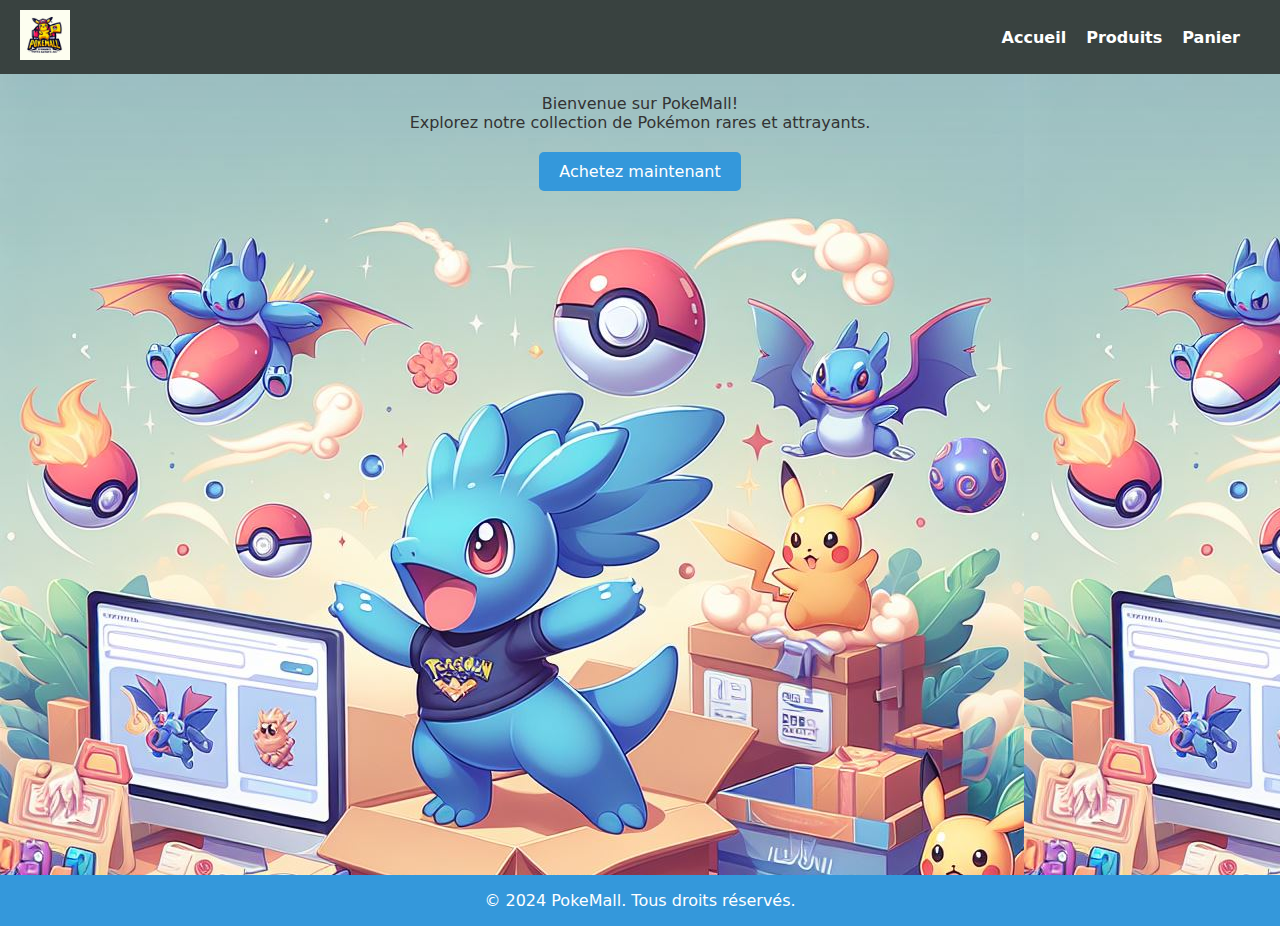
==== index.html @ 3dedf16a ":hammer: ADD 3 pages, 'panier' not started" ====
<!DOCTYPE html>
<html lang="fr">
<head>
    <meta charset="UTF-8">
    <meta name="viewport" content="width=device-width, initial-scale=1.0">
    <title>Accueil - PokeMall</title>
    <link rel="stylesheet" href="style.css">
</head>
<body>
    <header>
        <nav class="navbar">
            <div class="navbar-logo">
                <img src="img/logo1.jpg" alt="PokeMall Logo">
            </div>
            <ul class="navbar-links">
                <li><a href="#" class="active">Accueil</a></li>
                <li><a href="produits.html">Produits</a></li>
                <li><a href="panier.html">Panier</a></li>
            </ul>
        </nav>
    </header>

    <div id="home-content">
        <p>Bienvenue sur PokeMall!</p>
        <p>Explorez notre collection de Pokémon rares et attrayants.</p>
        <a href="produits.html" id="buy-button">Achetez maintenant</a>
    </div>

    <footer>
        <p>&copy; 2024 PokeMall. Tous droits réservés.</p>
    </footer>

    <script src="js/btn.js"></script>
    <script src="js/search-bar.js"></script>
    <script src="js/main-poke.js"></script>
    <script src="js/tri-types.js"></script>
    <script src="js/tri-lvl.js"></script>
    <script src="js/tri-prix.js"></script>
</body>
</html>
---- style.css ----
@charset "UTF-8";
footer {
  background-color: #3498db;
  color: #fff;
  text-align: center;
  padding: 1rem 0;
  flex-shrink: 0;
}

header {
  background-color: #394240;
  padding: 10px 20px;
}

.navbar {
  display: flex;
  justify-content: space-between;
  align-items: center;
}

.navbar-logo img {
  width: 50px;
}

.navbar-links {
  list-style: none;
  display: flex;
}

.navbar-links li {
  margin-right: 20px;
}

.navbar-links a {
  text-decoration: none;
  color: #fff;
  font-weight: bold;
  transition: color 0.3s ease;
}

.navbar-links a:hover {
  color: #ffd700;
}

#home-content {
  padding: 20px;
  text-align: center;
  color: #333;
  background-image: url("img/background-accueil.jpg");
  height: 89vh;
}

#buy-button {
  display: inline-block;
  padding: 10px 20px;
  margin-top: 20px;
  background-color: #3498db;
  color: #fff;
  text-decoration: none;
  border-radius: 5px;
}

#panier-content {
  padding: 20px;
  text-align: center;
  color: #333;
}

main {
  display: flex;
  flex-wrap: wrap;
  justify-content: space-around;
  padding: 1em;
}

.pokemon-card {
  background-color: #ecf0f1;
  border-radius: 8px;
  box-shadow: 0 4px 8px rgba(0, 0, 0, 0.1);
  padding: 1em;
  margin: 1em;
  text-align: center;
}
.pokemon-card img {
  max-width: 100%;
  height: auto;
}

* {
  margin: 0;
  padding: 0;
  box-sizing: border-box;
}

html {
  font-family: system-ui, -apple-system, BlinkMacSystemFont, "Segoe UI", Roboto, Oxygen, Ubuntu, Cantarell, "Open Sans", "Helvetica Neue", sans-serif;
}

/* Désactive la sélection de texte */
body {
  -webkit-user-select: none; /* Safari */
  -moz-user-select: none; /* Firefox */
  -ms-user-select: none; /* Internet Explorer/Edge */
  user-select: none; /* Standard */
}

/* Désactive le surlignement */
::selection {
  background-color: transparent;
}

/*# sourceMappingURL=style.css.map */
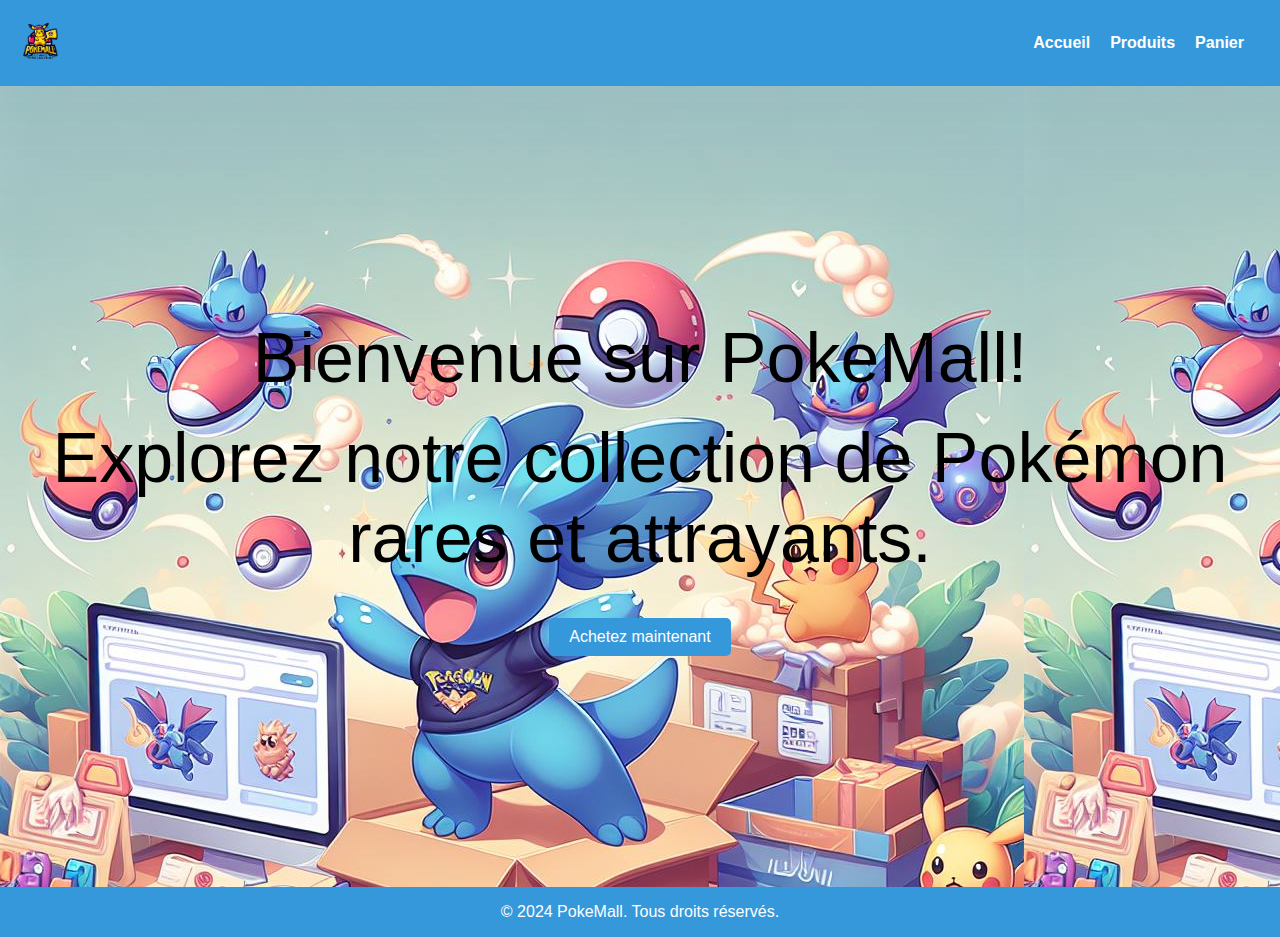
==== commit 04fb4e5b: ":art: UPDATE css" ====
--- a/index.html
+++ b/index.html
@@ -10,7 +10,7 @@
     <header>
         <nav class="navbar">
             <div class="navbar-logo">
-                <img src="img/logo1.jpg" alt="PokeMall Logo">
+                <img src="img/logo1.png" alt="PokeMall Logo">
             </div>
             <ul class="navbar-links">
                 <li><a href="#" class="active">Accueil</a></li>
@@ -36,5 +36,6 @@
     <script src="js/tri-types.js"></script>
     <script src="js/tri-lvl.js"></script>
     <script src="js/tri-prix.js"></script>
+    <script src="js/panier.js"></script>
 </body>
 </html>
--- a/style.css
+++ b/style.css
@@ -48,9 +48,17 @@
   color: #333;
   background-image: url("img/background-accueil.jpg");
   height: 89vh;
+  display: flex;
+  flex-direction: column;
+  justify-content: center;
+  align-items: center;
 }
-
-#buy-button {
+#home-content p {
+  color: black;
+  margin-bottom: 20px;
+  font-size: 70px;
+}
+#home-content #buy-button {
   display: inline-block;
   padding: 10px 20px;
   margin-top: 20px;
@@ -66,14 +74,83 @@
   color: #333;
 }
 
-main {
+body {
+  font-family: "Arial", sans-serif;
+  margin: 0;
+  padding: 0;
+  background-color: #f8f9fa;
+}
+
+header {
+  background-color: #3498db;
+  color: white;
+  padding: 1em;
+}
+
+.navbar {
+  display: flex;
+  justify-content: space-between;
+  align-items: center;
+}
+.navbar .navbar-logo img {
+  max-width: 100px;
+  height: auto;
+}
+.navbar .navbar-links {
+  list-style: none;
+  display: flex;
+}
+.navbar .navbar-links li {
+  margin-right: 20px;
+}
+.navbar .navbar-links li a {
+  text-decoration: none;
+  color: white;
+  font-weight: bold;
+}
+
+#search-bar {
+  background-color: #ffffff;
+  padding: 1em;
+  margin: 1em 0;
+  border-radius: 8px;
+  box-shadow: 0 4px 8px rgba(0, 0, 0, 0.1);
+  display: flex;
+  flex-wrap: wrap;
+  justify-content: space-between;
+  align-items: center;
+}
+#search-bar input {
+  padding: 0.5em;
+  margin-right: 1em;
+  border: 1px solid #bdc3c7;
+  border-radius: 4px;
+  width: 200px;
+}
+#search-bar button {
+  padding: 0.5em 1em;
+  background-color: #3498db;
+  color: white;
+  border: none;
+  border-radius: 4px;
+  cursor: pointer;
+}
+#search-bar label {
+  margin-right: 0.5em;
+}
+#search-bar select {
+  padding: 0.5em;
+  border: 1px solid #bdc3c7;
+  border-radius: 4px;
+}
+
+#pokemon-list {
   display: flex;
   flex-wrap: wrap;
   justify-content: space-around;
   padding: 1em;
 }
-
-.pokemon-card {
+#pokemon-list .pokemon-card {
   background-color: #ecf0f1;
   border-radius: 8px;
   box-shadow: 0 4px 8px rgba(0, 0, 0, 0.1);
@@ -81,9 +158,18 @@
   margin: 1em;
   text-align: center;
 }
-.pokemon-card img {
+#pokemon-list .pokemon-card img {
   max-width: 100%;
   height: auto;
+  border-radius: 8px;
+}
+#pokemon-list .pokemon-card button {
+  padding: 0.5em 1em;
+  background-color: #2ecc71;
+  color: white;
+  border: none;
+  border-radius: 4px;
+  cursor: pointer;
 }
 
 * {
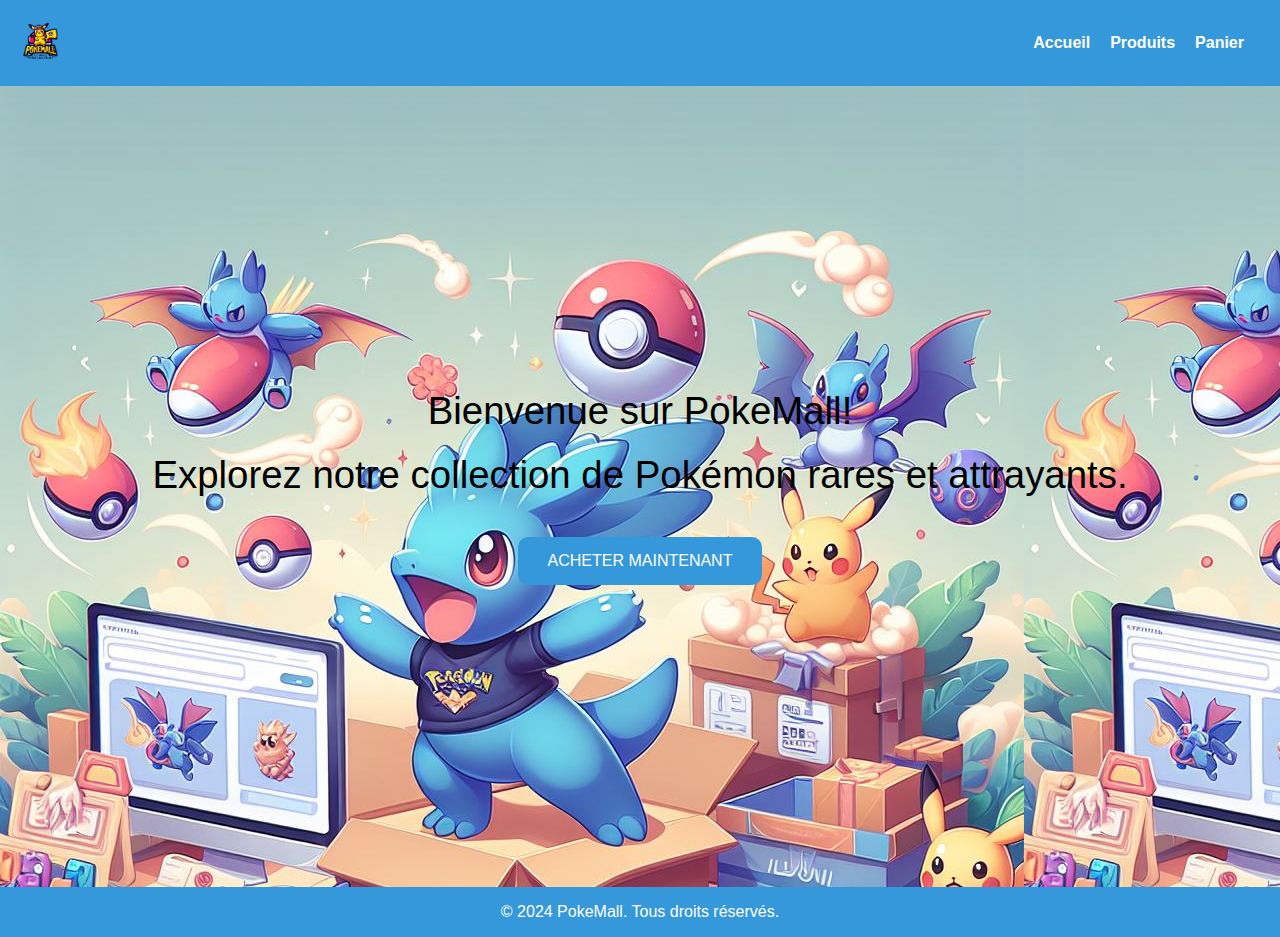
==== commit e68f5ed7: ":art: UPDATE css" ====
--- a/index.html
+++ b/index.html
@@ -23,7 +23,7 @@
     <div id="home-content">
         <p>Bienvenue sur PokeMall!</p>
         <p>Explorez notre collection de Pokémon rares et attrayants.</p>
-        <a href="produits.html" id="buy-button">Achetez maintenant</a>
+        <a href="produits.html" id="buy-button">ACHETER MAINTENANT</a>
     </div>
 
     <footer>
--- a/style.css
+++ b/style.css
@@ -56,16 +56,20 @@
 #home-content p {
   color: black;
   margin-bottom: 20px;
-  font-size: 70px;
+  font-size: 3vw; /* Utiliser la taille de police responsive */
 }
 #home-content #buy-button {
   display: inline-block;
-  padding: 10px 20px;
+  padding: 15px 30px; /* Ajuster la taille du padding pour rendre le bouton plus gros */
   margin-top: 20px;
   background-color: #3498db;
   color: #fff;
   text-decoration: none;
-  border-radius: 5px;
+  border-radius: 10px; /* Augmenter le rayon de la bordure pour un aspect plus arrondi */
+  transition: background-color 0.3s ease; /* Ajouter une transition pour l'effet hover */
+}
+#home-content #buy-button:hover {
+  background-color: #2980b9; /* Changer la couleur de fond au survol */
 }
 
 #panier-content {
@@ -85,28 +89,6 @@
   background-color: #3498db;
   color: white;
   padding: 1em;
-}
-
-.navbar {
-  display: flex;
-  justify-content: space-between;
-  align-items: center;
-}
-.navbar .navbar-logo img {
-  max-width: 100px;
-  height: auto;
-}
-.navbar .navbar-links {
-  list-style: none;
-  display: flex;
-}
-.navbar .navbar-links li {
-  margin-right: 20px;
-}
-.navbar .navbar-links li a {
-  text-decoration: none;
-  color: white;
-  font-weight: bold;
 }
 
 #search-bar {
@@ -172,6 +154,19 @@
   cursor: pointer;
 }
 
+.pokemon-details-list {
+  list-style: none;
+  padding: 0;
+}
+
+.pokemon-card {
+  transition: transform 0.3s ease-in-out;
+}
+.pokemon-card:hover {
+  transform: scale(1.05);
+  box-shadow: 0 8px 16px rgba(0, 0, 0, 0.2);
+}
+
 * {
   margin: 0;
   padding: 0;
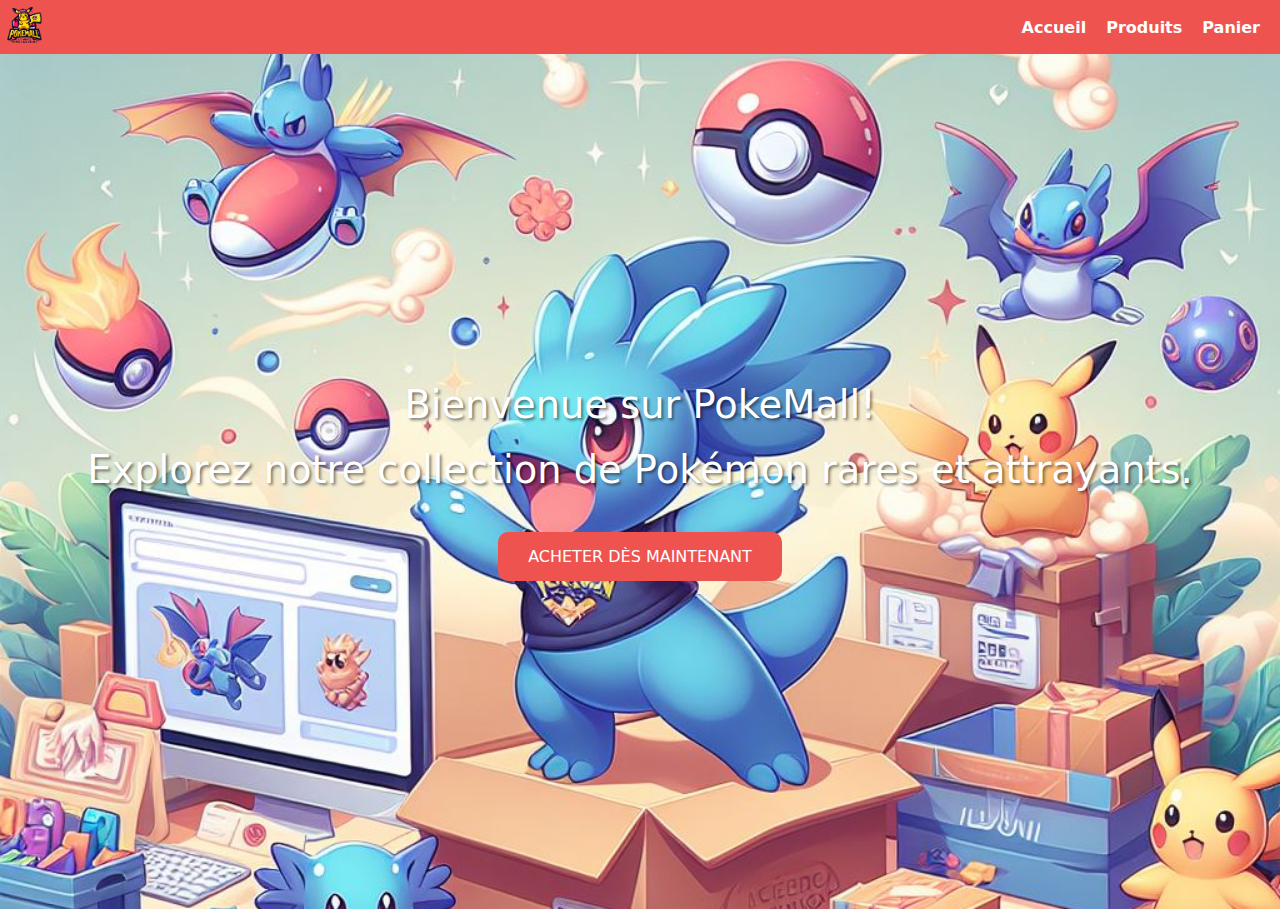
==== commit ad1e2258: ":art: UPDATE CSS and :fire: DELETE useless files and lines" ====
--- a/index.html
+++ b/index.html
@@ -23,19 +23,11 @@
     <div id="home-content">
         <p>Bienvenue sur PokeMall!</p>
         <p>Explorez notre collection de Pokémon rares et attrayants.</p>
-        <a href="produits.html" id="buy-button">ACHETER MAINTENANT</a>
+        <a href="produits.html" id="buy-button">ACHETER DÈS MAINTENANT</a>
     </div>
 
-    <footer>
-        <p>&copy; 2024 PokeMall. Tous droits réservés.</p>
-    </footer>
 
-    <script src="js/btn.js"></script>
-    <script src="js/search-bar.js"></script>
+    <script src="js/panier.js"></script>
     <script src="js/main-poke.js"></script>
-    <script src="js/tri-types.js"></script>
-    <script src="js/tri-lvl.js"></script>
-    <script src="js/tri-prix.js"></script>
-    <script src="js/panier.js"></script>
 </body>
 </html>
--- a/style.css
+++ b/style.css
@@ -1,21 +1,10 @@
 @charset "UTF-8";
-footer {
-  background-color: #3498db;
-  color: #fff;
-  text-align: center;
-  padding: 1rem 0;
-  flex-shrink: 0;
-}
-
-header {
-  background-color: #394240;
-  padding: 10px 20px;
-}
-
 .navbar {
   display: flex;
   justify-content: space-between;
   align-items: center;
+  background-color: #ef5350;
+  box-shadow: 0px 2px 5px rgba(0, 0, 0, 0.1);
 }
 
 .navbar-logo img {
@@ -44,55 +33,87 @@
 
 #home-content {
   padding: 20px;
-  text-align: center;
-  color: #333;
   background-image: url("img/background-accueil.jpg");
-  height: 89vh;
+  background-repeat: no-repeat;
+  background-size: cover;
+  background-position: center;
+  height: 95vh;
   display: flex;
   flex-direction: column;
   justify-content: center;
   align-items: center;
 }
 #home-content p {
-  color: black;
+  color: #fff;
   margin-bottom: 20px;
-  font-size: 3vw; /* Utiliser la taille de police responsive */
+  font-size: 3vw;
+  text-shadow: 2px 2px 3px rgba(0, 0, 0, 0.5);
 }
 #home-content #buy-button {
   display: inline-block;
-  padding: 15px 30px; /* Ajuster la taille du padding pour rendre le bouton plus gros */
+  padding: 15px 30px;
   margin-top: 20px;
-  background-color: #3498db;
+  background-color: #ef5350;
   color: #fff;
   text-decoration: none;
-  border-radius: 10px; /* Augmenter le rayon de la bordure pour un aspect plus arrondi */
-  transition: background-color 0.3s ease; /* Ajouter une transition pour l'effet hover */
+  border-radius: 10px;
+  transition: background-color 0.3s ease, transform 0.2s ease;
+  cursor: pointer;
 }
 #home-content #buy-button:hover {
-  background-color: #2980b9; /* Changer la couleur de fond au survol */
-}
-
-#panier-content {
-  padding: 20px;
+  background-color: #ffd700;
+  transform: scale(1.05);
+}
+
+#cart-elements {
+  display: flex;
+  flex-wrap: wrap;
+  justify-content: space-around;
+  padding: 1em;
+}
+#cart-elements .cart-item {
+  background-color: #3498db;
+  border-radius: 8px;
+  box-shadow: 0 4px 8px rgba(0, 0, 0, 0.1);
+  padding: 1em;
+  margin: 1em;
   text-align: center;
-  color: #333;
-}
-
-body {
-  font-family: "Arial", sans-serif;
-  margin: 0;
-  padding: 0;
-  background-color: #f8f9fa;
-}
-
-header {
-  background-color: #3498db;
-  color: white;
-  padding: 1em;
+  transition: transform 0.3s ease-in-out;
+}
+#cart-elements .cart-item:hover {
+  transform: scale(1.05);
+  box-shadow: 0 8px 16px rgba(0, 0, 0, 0.2);
+}
+#cart-elements .cart-item img {
+  max-width: 100%;
+  height: auto;
+  border-radius: 8px;
+}
+#cart-elements .cart-item p {
+  margin: 10px 0;
+}
+#cart-elements .cart-item .remove-btn {
+  padding: 0.5em 1em;
+  background-color: #ffd700;
+  color: black;
+  border: none;
+  border-radius: 4px;
+  cursor: pointer;
+  transition: background-color 0.3s ease, transform 0.2s ease;
+}
+#cart-elements .cart-item .remove-btn:hover {
+  background-color: #ccac00;
+  transform: scale(1.05);
+}
+
+#total-price {
+  margin-top: 20px;
+  font-size: 1.2em;
+  text-align: center;
 }
 
 #search-bar {
-  background-color: #ffffff;
+  background-color: #ffd700;
   padding: 1em;
   margin: 1em 0;
   border-radius: 8px;
@@ -105,25 +126,42 @@
 #search-bar input {
   padding: 0.5em;
   margin-right: 1em;
-  border: 1px solid #bdc3c7;
+  border: 1px solid #ccac00;
   border-radius: 4px;
   width: 200px;
 }
 #search-bar button {
   padding: 0.5em 1em;
-  background-color: #3498db;
-  color: white;
+  background-color: #ef5350;
+  color: black;
   border: none;
   border-radius: 4px;
   cursor: pointer;
+  transition: background-color 0.3s ease, transform 0.2s ease;
+}
+#search-bar button:hover {
+  background-color: #eb2521;
+  transform: scale(1.05);
 }
 #search-bar label {
   margin-right: 0.5em;
+  color: black;
 }
 #search-bar select {
   padding: 0.5em;
-  border: 1px solid #bdc3c7;
-  border-radius: 4px;
+  border: 1px solid #ccac00;
+  border-radius: 4px;
+  font-family: "Pokemon", sans-serif;
+  background-color: #ffd700;
+  color: black;
+  transition: background-color 0.3s ease, color 0.3s ease;
+}
+#search-bar select:hover {
+  background-color: #ccac00;
+}
+#search-bar select option {
+  background-color: #ffd700;
+  color: black;
 }
 
 #pokemon-list {
@@ -133,7 +171,7 @@
   padding: 1em;
 }
 #pokemon-list .pokemon-card {
-  background-color: #ecf0f1;
+  background-color: #3498db;
   border-radius: 8px;
   box-shadow: 0 4px 8px rgba(0, 0, 0, 0.1);
   padding: 1em;
@@ -147,11 +185,16 @@
 }
 #pokemon-list .pokemon-card button {
   padding: 0.5em 1em;
-  background-color: #2ecc71;
-  color: white;
+  background-color: #ffd700;
+  color: black;
   border: none;
   border-radius: 4px;
   cursor: pointer;
+  transition: background-color 0.3s ease, transform 0.2s ease;
+}
+#pokemon-list .pokemon-card button:hover {
+  background-color: #ccac00;
+  transform: scale(1.05);
 }
 
 .pokemon-details-list {
@@ -167,6 +210,28 @@
   box-shadow: 0 8px 16px rgba(0, 0, 0, 0.2);
 }
 
+.add-to-cart-confirmation {
+  position: fixed;
+  top: 50%;
+  left: 50%;
+  transform: translate(-50%, -50%);
+  background-color: #ef5350;
+  color: black;
+  padding: 10px;
+  border-radius: 5px;
+  animation: pop 0.5s ease-out;
+}
+
+@keyframes pop {
+  0% {
+    transform: translate(-50%, -50%) scale(0);
+    opacity: 0;
+  }
+  100% {
+    transform: translate(-50%, -50%) scale(1);
+    opacity: 1;
+  }
+}
 * {
   margin: 0;
   padding: 0;
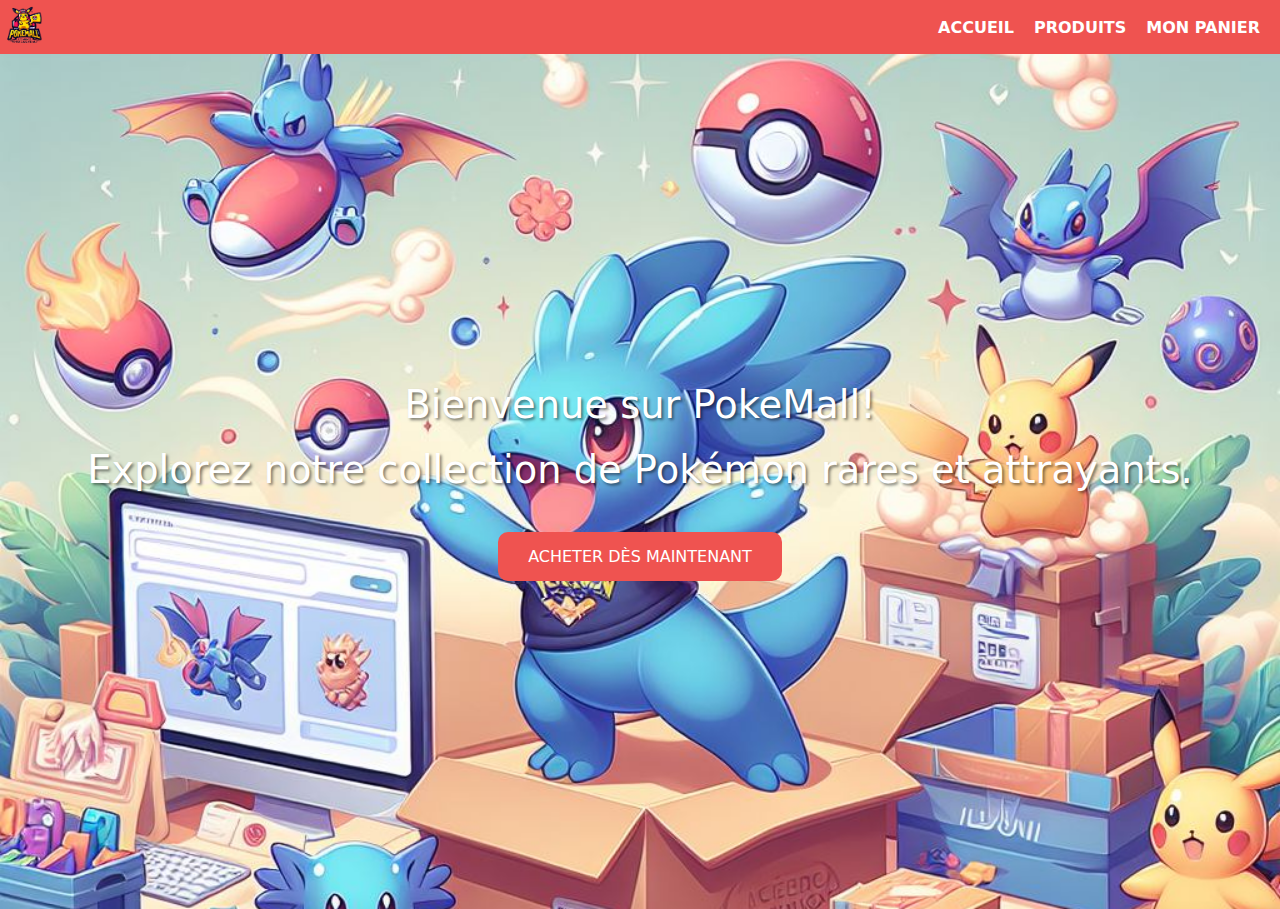
==== commit 2fa00fa0: ":art: UPDATE CSS and :memo: UPDATE readme.md" ====
--- a/index.html
+++ b/index.html
@@ -13,9 +13,9 @@
                 <img src="img/logo1.png" alt="PokeMall Logo">
             </div>
             <ul class="navbar-links">
-                <li><a href="#" class="active">Accueil</a></li>
-                <li><a href="produits.html">Produits</a></li>
-                <li><a href="panier.html">Panier</a></li>
+                <li><a href="#" class="active">ACCUEIL</a></li>
+                <li><a href="produits.html">PRODUITS</a></li>
+                <li><a href="panier.html">MON PANIER</a></li>
             </ul>
         </nav>
     </header>
--- a/style.css
+++ b/style.css
@@ -115,8 +115,6 @@
 #search-bar {
   background-color: #ffd700;
   padding: 1em;
-  margin: 1em 0;
-  border-radius: 8px;
   box-shadow: 0 4px 8px rgba(0, 0, 0, 0.1);
   display: flex;
   flex-wrap: wrap;
